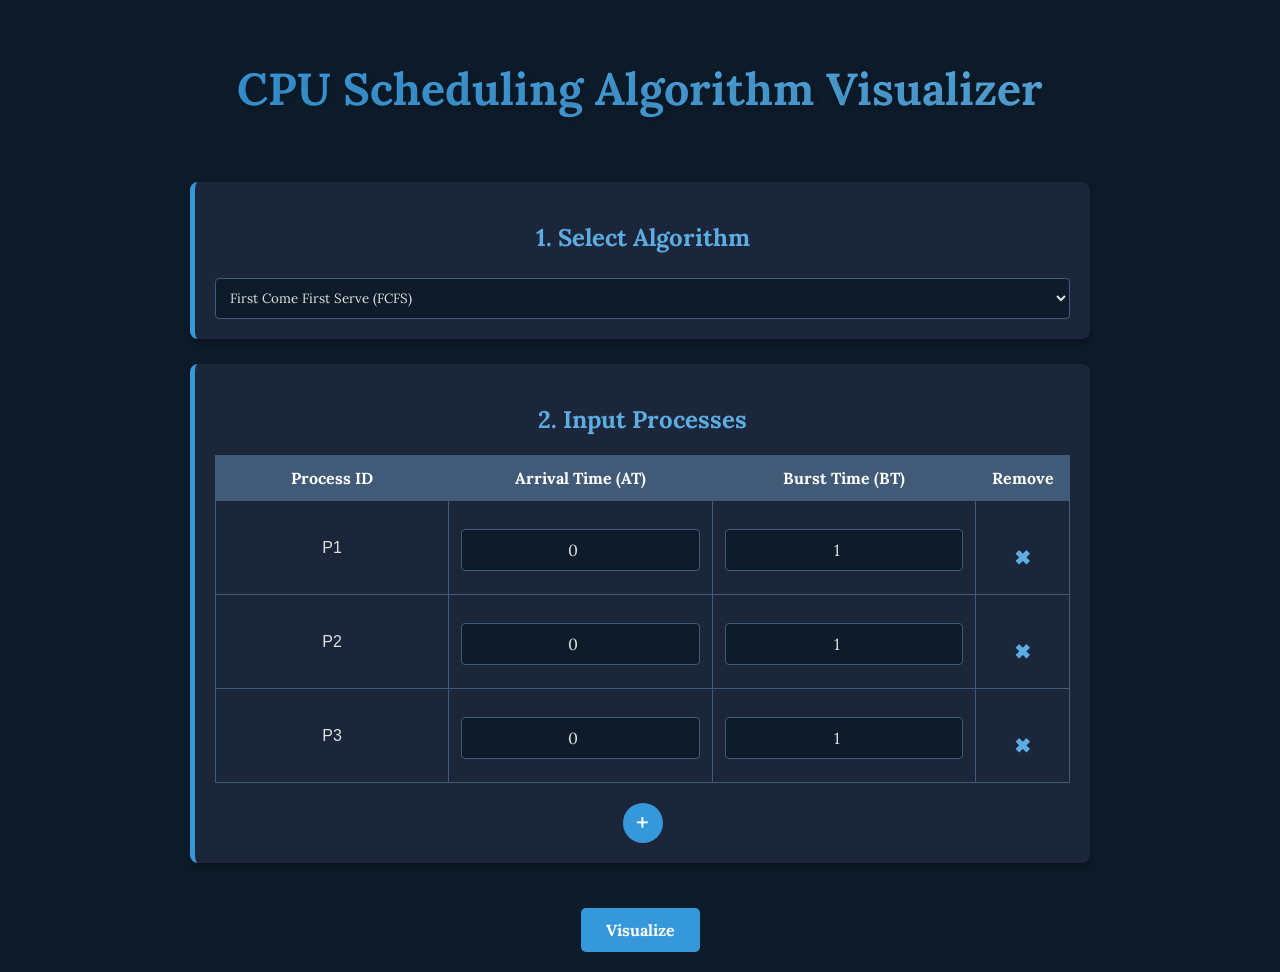
==== visualizer.html @ 1b237ee1 "Add files via upload" ====
<!DOCTYPE html>
<html lang="en">
<head>
    <meta charset="UTF-8">
    <meta name="viewport" content="width=device-width, initial-scale=1.0">
    <title>Visualization - CPU Scheduler</title>
    <link rel="stylesheet" href="style.css">
    <link rel="preconnect" href="https://fonts.googleapis.com">
    <link rel="preconnect" href="https://fonts.gstatic.com" crossorigin>
    <link href="https://fonts.googleapis.com/css2?family=Lora:wght@400;700&display=swap" rel="stylesheet">
</head>
<body>
    <div class="container viz-container">
        <div class="header">
            <h1>Visualization</h1>
            <a href="index.html" class="back-link">&larr; Back to Input</a>
        </div>

        <div class="grid-container">
            <div id="algorithm-info" class="card">
                <h2 id="algo-title">Algorithm Name</h2>
                <p id="algo-desc">A short description of the selected algorithm will appear here.</p>
            </div>

            <div id="controls" class="card">
                <h2>Controls</h2>
                <div class="control-buttons">
                    <button id="start-btn">Start</button>
                    <button id="end-btn">End</button>
                </div>
                <label for="speed-slider">Speed (Time Units / Second)</label>
                <div class="speed-control">
                    <span>1</span>
                    <input type="range" id="speed-slider" min="1" max="5" value="3">
                    <span>5</span>
                </div>
            </div>

            <div id="live-viz" class="card">
                <div class="live-info">
                    <p><strong>Current Time:</strong> <span id="current-time">0</span></p>
                </div>
                <div class="step-log">
                    <p><strong>Log:</strong> <span id="step-log-message">Simulation has not started.</span></p>
                </div>
                <h3>Gantt Chart</h3>
                <div id="gantt-chart-container">
                    <div id="gantt-chart"></div>
                    <div id="gantt-labels"></div>
                </div>
                <h3>Ready Queue</h3>
                <div id="ready-queue">
                    </div>
            </div>

            <div id="results" class="card">
                <h2>Results</h2>
                <table id="results-table">
                    <thead>
                        <tr>
                            <th>Process</th>
                            <th>AT</th>
                            <th>BT</th>
                            <th id="results-priority-header" class="hidden">Priority</th>
                            <th>CT</th>
                            <th>TAT</th>
                            <th>WT</th>
                            <th>RT</th>
                        </tr>
                    </thead>
                    <tbody id="results-table-body">
                        </tbody>
                </table>
                 <div id="averages">
                    <p><strong>Average Turnaround Time:</strong> <span id="avg-tat">0.00</span></p>
                    <p><strong>Average Waiting Time:</strong> <span id="avg-wt">0.00</span></p>
                </div>
            </div>
        </div>
    </div>
    <script src="visualizer.js"></script>
</body>
</html>
---- style.css ----
:root {
    --bg-color: #0D1B2A;      /* Deep Navy Background */
    --card-bg: #1B263B;       /* Dark Slate Blue for Cards */
    --header-bg: #415A77;     /* Lighter, Muted Blue for Headers */
    --accent-color: #3498DB;  /* Bright, Vibrant Blue for Accents */
    --pop-color: #5DADE2;      /* A slightly lighter blue for pop */
    --text-color: #E0E1DD;    /* Very light blue-gray for text */
    --light-text: #FFFFFF;
    --border-color: #415A77;
}

body {
    font-family: 'Lora', 'Times New Roman', serif;
    background-color: var(--bg-color);
    color: var(--text-color);
    margin: 0;
    padding: 20px;
    display: flex;
    justify-content: center;
    align-items: flex-start;
    min-height: 100vh;
}

.container {
    width: 100%;
    max-width: 900px;
    display: flex;
    flex-direction: column;
    gap: 25px;
}

.main-title {
    font-size: 2.8em;
    font-weight: 700;
    background: linear-gradient(45deg, var(--accent-color), var(--pop-color));
    -webkit-background-clip: text;
    -webkit-text-fill-color: transparent;
    background-clip: text;
    /* text-fill-color: transparent; */
    padding: 10px;
    text-shadow: 2px 2px 8px rgba(0, 0, 0, 0.2);
    text-align: center;
}

h1, h2 {
    color: var(--pop-color);
    text-align: center;
}

.viz-container h1 {
    font-size: 2em;
    background: none;
    -webkit-text-fill-color: unset;
    text-shadow: none;
}

.card {
    background-color: var(--card-bg);
    padding: 20px;
    border-radius: 8px;
    box-shadow: 0 4px 8px rgba(0,0,0,0.3);
    border-left: 5px solid var(--accent-color);
}

/* --- Input Page (index.html) --- */

select, input[type="number"] {
    width: 100%;
    padding: 10px;
    margin-top: 5px;
    border: 1px solid var(--border-color);
    border-radius: 4px;
    font-family: inherit;
    background-color: var(--bg-color);
    color: var(--text-color);
}

table {
    width: 100%;
    border-collapse: collapse;
    margin-top: 15px;
}

th, td {
    border: 1px solid var(--border-color);
    padding: 12px;
    text-align: center;
}

th {
    background-color: var(--header-bg);
    color: var(--light-text);
    font-weight: bold;
}

td input {
    width: 100%;
    box-sizing: border-box;
    text-align: center;
    border: none;
    background-color: transparent;
    font-size: 1em;
    color: var(--text-color);
}

td input:focus {
    outline: 1px solid var(--pop-color);
    border-radius: 2px;
}

button, .back-link {
    display: block;
    width: fit-content;
    padding: 12px 25px;
    font-size: 16px;
    font-family: inherit;
    font-weight: bold;
    color: var(--light-text);
    background-color: var(--accent-color);
    border: none;
    border-radius: 5px;
    cursor: pointer;
    text-decoration: none;
    margin: 20px auto 0;
    transition: background-color 0.3s ease;
}

button:hover, .back-link:hover {
    background-color: #2c81b8; /* Darker accent blue */
}

.icon-btn {
    width: 40px;
    height: 40px;
    font-size: 24px;
    padding: 0;
    border-radius: 50%;
    line-height: 40px;
    text-align: center;
}

.remove-btn {
    background: none;
    border: none;
    color: var(--pop-color);
    font-size: 20px;
    cursor: pointer;
}

.hidden {
    display: none;
}

#rr-options {
    margin-top: 15px;
}

/* --- Visualization Page (visualizer.html) --- */

.viz-container .header {
    display: flex;
    justify-content: space-between;
    align-items: center;
    width: 100%;
}

.back-link {
    margin: 0;
}

.grid-container {
    display: grid;
    grid-template-columns: 1fr 1fr;
    grid-template-rows: auto auto 1fr;
    gap: 20px;
    width: 100%;
}

#algorithm-info { grid-column: 1 / 2; grid-row: 1 / 2; }
#controls { grid-column: 2 / 3; grid-row: 1 / 2; }
#live-viz { grid-column: 1 / 3; grid-row: 2 / 3; }
#results { grid-column: 1 / 3; grid-row: 3 / 4; }

.control-buttons {
    display: flex;
    gap: 15px;
    justify-content: center;
    margin-bottom: 15px;
}

.control-buttons button {
    margin: 0;
}

#start-btn { 
    background-color: var(--pop-color);
    color: var(--bg-color); 
    font-weight: bold;
}
#start-btn:hover { background-color: #85C1E9; }
#end-btn { background-color: var(--header-bg); }
#end-btn:hover { background-color: #526D8F; }

.speed-control {
    display: flex;
    align-items: center;
    justify-content: center;
    gap: 10px;
}

#speed-slider {
    width: 60%;
    cursor: pointer;
}

#gantt-chart-container {
    width: 100%;
    margin-top: 10px;
    position: relative;
    background-color: #0d1621;
    border: 1px solid var(--border-color);
    min-height: 50px;
}

#gantt-chart {
    display: flex;
    height: 50px;
}

.gantt-bar {
    display: flex;
    justify-content: center;
    align-items: center;
    font-weight: bold;
    color: var(--light-text);
    height: 100%;
    box-sizing: border-box;
    overflow: hidden;
    white-space: nowrap;
}

#gantt-labels {
    display: flex;
    position: relative;
    height: 20px;
    font-size: 12px;
}

.gantt-label {
    position: absolute;
    bottom: -20px;
    transform: translateX(-50%);
}

#ready-queue {
    margin-top: 10px;
    min-height: 40px;
    padding: 10px;
    border: 1px dashed var(--pop-color);
    border-radius: 4px;
    display: flex;
    gap: 10px;
    flex-wrap: wrap;
    align-items: center;
}

.queue-process {
    background-color: var(--pop-color);
    color: var(--bg-color);
    padding: 5px 10px;
    border-radius: 4px;
    font-weight: bold;
}

#averages {
    margin-top: 20px;
    text-align: right;
    font-weight: bold;
    color: var(--pop-color);
}
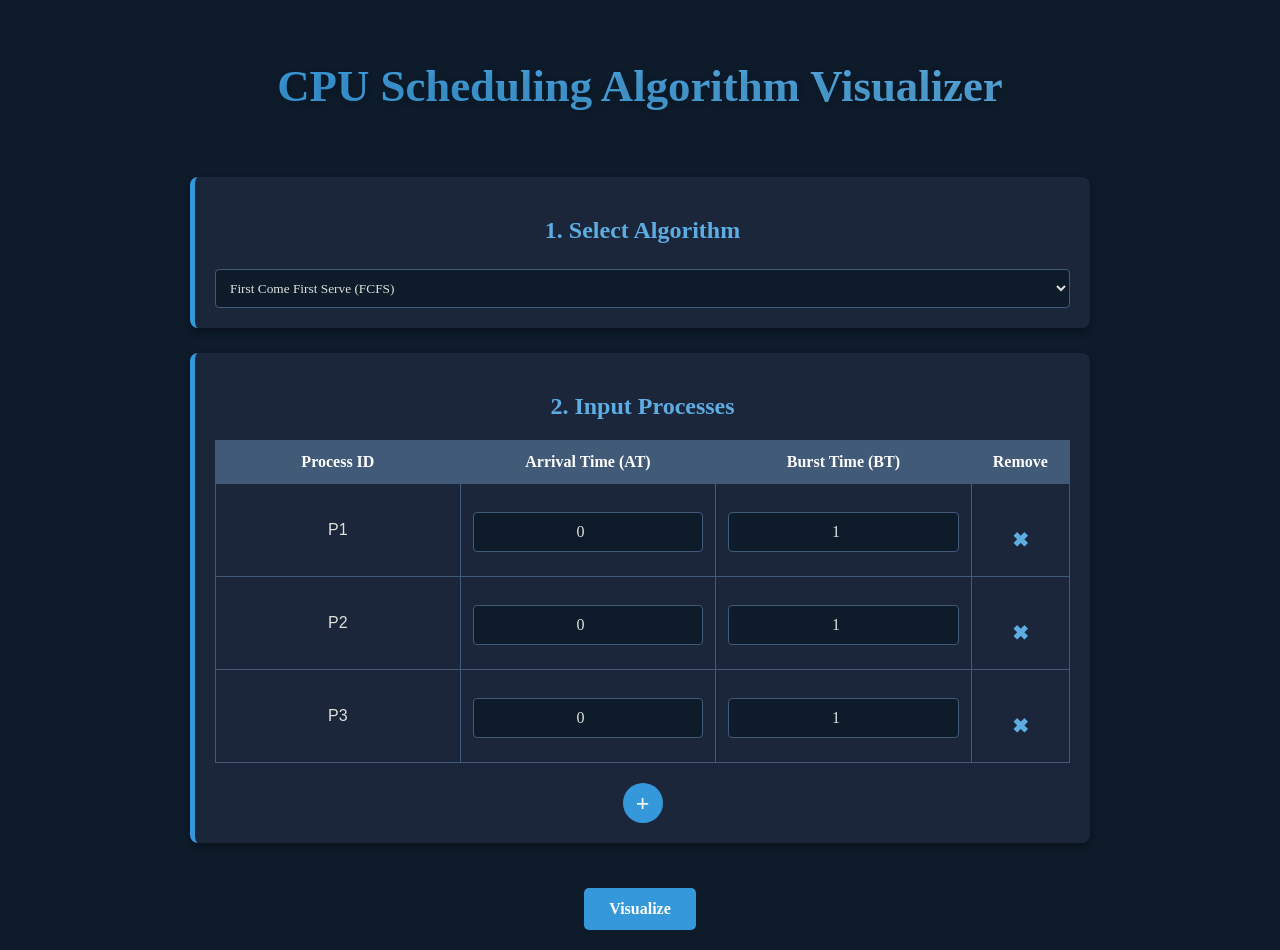
==== commit 3ef6d903: "Change font to 'Inter' in visualizer.html Updated font from 'Lora' to 'Inter' in visualizer.html." ====
--- a/visualizer.html
+++ b/visualizer.html
@@ -7,7 +7,7 @@
     <link rel="stylesheet" href="style.css">
     <link rel="preconnect" href="https://fonts.googleapis.com">
     <link rel="preconnect" href="https://fonts.gstatic.com" crossorigin>
-    <link href="https://fonts.googleapis.com/css2?family=Lora:wght@400;700&display=swap" rel="stylesheet">
+    <link href="https://fonts.googleapis.com/css2?family=Inter:wght@400;700&display=swap" rel="stylesheet">
 </head>
 <body>
     <div class="container viz-container">
@@ -80,4 +80,4 @@
     </div>
     <script src="visualizer.js"></script>
 </body>
-</html>+</html>
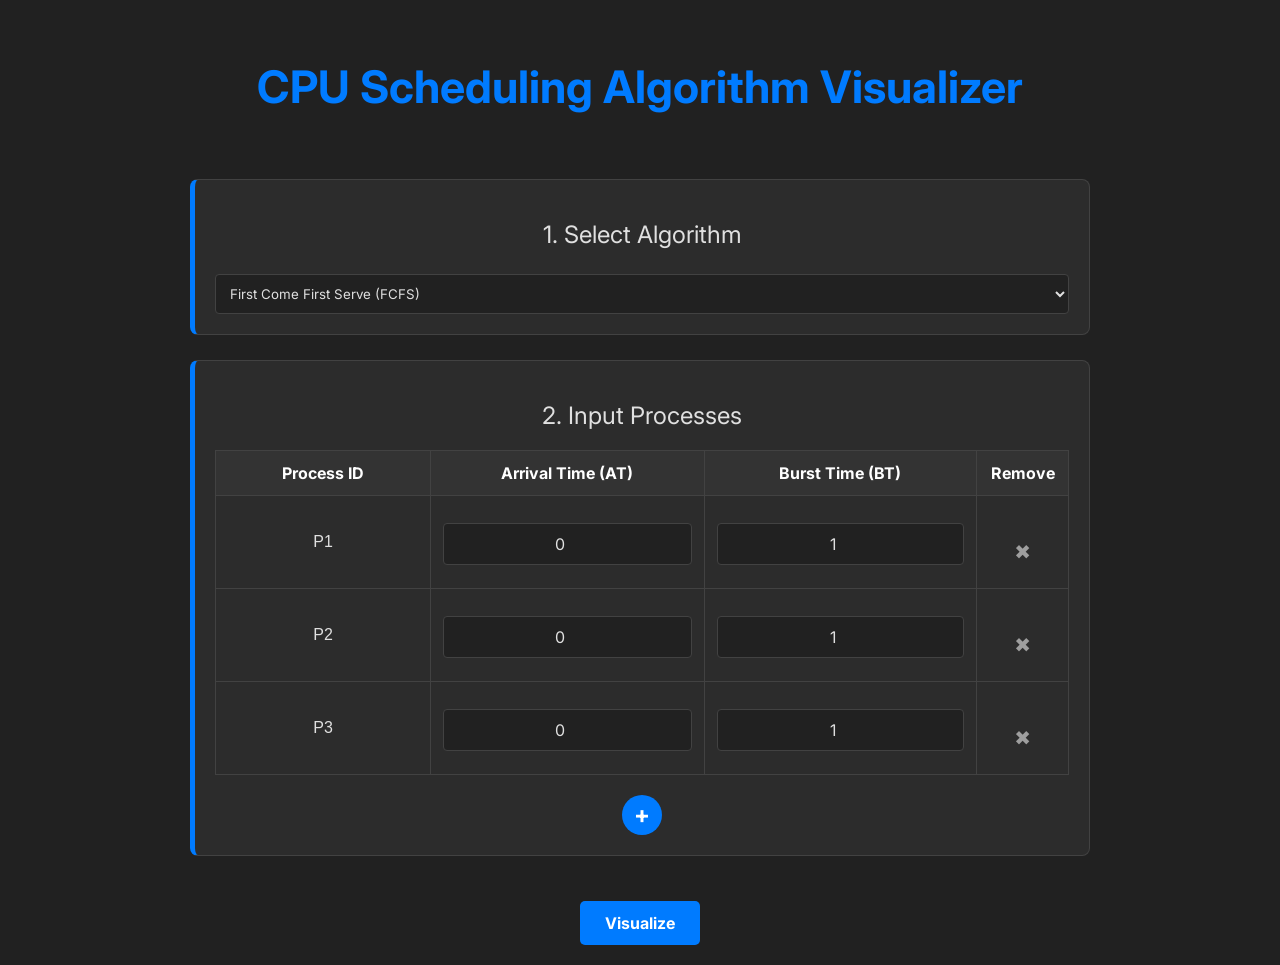
==== commit ea82776c: "Modify font styles in visualizer.html Updated font styles and added new font families." ====
--- a/visualizer.html
+++ b/visualizer.html
@@ -7,7 +7,7 @@
     <link rel="stylesheet" href="style.css">
     <link rel="preconnect" href="https://fonts.googleapis.com">
     <link rel="preconnect" href="https://fonts.gstatic.com" crossorigin>
-    <link href="https://fonts.googleapis.com/css2?family=Inter:wght@400;700&display=swap" rel="stylesheet">
+    <link href="https://fonts.googleapis.com/css2?family=Inter:wght@300;400;700&family=Playfair+Display:wght@700&family=Montserrat:wght@500&display=swap" rel="stylesheet">
 </head>
 <body>
     <div class="container viz-container">
--- a/style.css
+++ b/style.css
@@ -1,16 +1,14 @@
 :root {
-    --bg-color: #0D1B2A;      /* Deep Navy Background */
-    --card-bg: #1B263B;       /* Dark Slate Blue for Cards */
-    --header-bg: #415A77;     /* Lighter, Muted Blue for Headers */
-    --accent-color: #3498DB;  /* Bright, Vibrant Blue for Accents */
-    --pop-color: #5DADE2;      /* A slightly lighter blue for pop */
-    --text-color: #E0E1DD;    /* Very light blue-gray for text */
+    --bg-color: #212121;      /* Very dark gray background */
+    --card-bg: #2C2C2C;       /* Slightly lighter gray for cards */
+    --accent-color: #007BFF;  /* Bright, vibrant blue for accents */
+    --text-color: #E0E0E0;    /* Light gray for primary text */
     --light-text: #FFFFFF;
-    --border-color: #415A77;
+    --border-color: #424242;  /* Muted gray for borders */
 }
 
 body {
-    font-family: 'Lora', 'Times New Roman', serif;
+    font-family: 'Inter', system-ui, -apple-system, BlinkMacSystemFont, 'Segoe UI', Roboto, Oxygen, Ubuntu, Cantarell, 'Open Sans', 'Helvetica Neue', sans-serif;
     background-color: var(--bg-color);
     color: var(--text-color);
     margin: 0;
@@ -32,33 +30,27 @@
 .main-title {
     font-size: 2.8em;
     font-weight: 700;
-    background: linear-gradient(45deg, var(--accent-color), var(--pop-color));
-    -webkit-background-clip: text;
-    -webkit-text-fill-color: transparent;
-    background-clip: text;
-    /* text-fill-color: transparent; */
+    color: var(--accent-color);
     padding: 10px;
-    text-shadow: 2px 2px 8px rgba(0, 0, 0, 0.2);
     text-align: center;
 }
 
 h1, h2 {
-    color: var(--pop-color);
-    text-align: center;
+    color: var(--text-color);
+    text-align: center;
+    font-weight: 400;
 }
 
 .viz-container h1 {
     font-size: 2em;
-    background: none;
-    -webkit-text-fill-color: unset;
-    text-shadow: none;
 }
 
 .card {
     background-color: var(--card-bg);
     padding: 20px;
     border-radius: 8px;
-    box-shadow: 0 4px 8px rgba(0,0,0,0.3);
+    box-shadow: none;
+    border: 1px solid var(--border-color);
     border-left: 5px solid var(--accent-color);
 }
 
@@ -88,7 +80,7 @@
 }
 
 th {
-    background-color: var(--header-bg);
+    background-color: #333;
     color: var(--light-text);
     font-weight: bold;
 }
@@ -104,7 +96,7 @@
 }
 
 td input:focus {
-    outline: 1px solid var(--pop-color);
+    outline: 1px solid var(--accent-color);
     border-radius: 2px;
 }
 
@@ -126,7 +118,7 @@
 }
 
 button:hover, .back-link:hover {
-    background-color: #2c81b8; /* Darker accent blue */
+    background-color: #0056b3; /* Darker blue */
 }
 
 .icon-btn {
@@ -142,9 +134,13 @@
 .remove-btn {
     background: none;
     border: none;
-    color: var(--pop-color);
+    color: #9E9E9E; /* Muted gray for remove icon */
     font-size: 20px;
     cursor: pointer;
+    transition: color 0.2s ease;
+}
+.remove-btn:hover {
+    color: #E57373; /* Red on hover for clarity */
 }
 
 .hidden {
@@ -192,14 +188,13 @@
     margin: 0;
 }
 
-#start-btn { 
-    background-color: var(--pop-color);
-    color: var(--bg-color); 
-    font-weight: bold;
-}
-#start-btn:hover { background-color: #85C1E9; }
-#end-btn { background-color: var(--header-bg); }
-#end-btn:hover { background-color: #526D8F; }
+#start-btn, #end-btn { 
+    background-color: var(--accent-color);
+    color: var(--light-text); 
+    font-weight: bold;
+}
+#start-btn:hover, #end-btn:hover { background-color: #0056b3; }
+
 
 .speed-control {
     display: flex;
@@ -217,7 +212,7 @@
     width: 100%;
     margin-top: 10px;
     position: relative;
-    background-color: #0d1621;
+    background-color: #1A1A1A;
     border: 1px solid var(--border-color);
     min-height: 50px;
 }
@@ -256,7 +251,7 @@
     margin-top: 10px;
     min-height: 40px;
     padding: 10px;
-    border: 1px dashed var(--pop-color);
+    border: 1px dashed var(--accent-color);
     border-radius: 4px;
     display: flex;
     gap: 10px;
@@ -265,8 +260,8 @@
 }
 
 .queue-process {
-    background-color: var(--pop-color);
-    color: var(--bg-color);
+    background-color: var(--accent-color);
+    color: var(--light-text);
     padding: 5px 10px;
     border-radius: 4px;
     font-weight: bold;
@@ -276,5 +271,5 @@
     margin-top: 20px;
     text-align: right;
     font-weight: bold;
-    color: var(--pop-color);
-}+    color: var(--accent-color);
+}
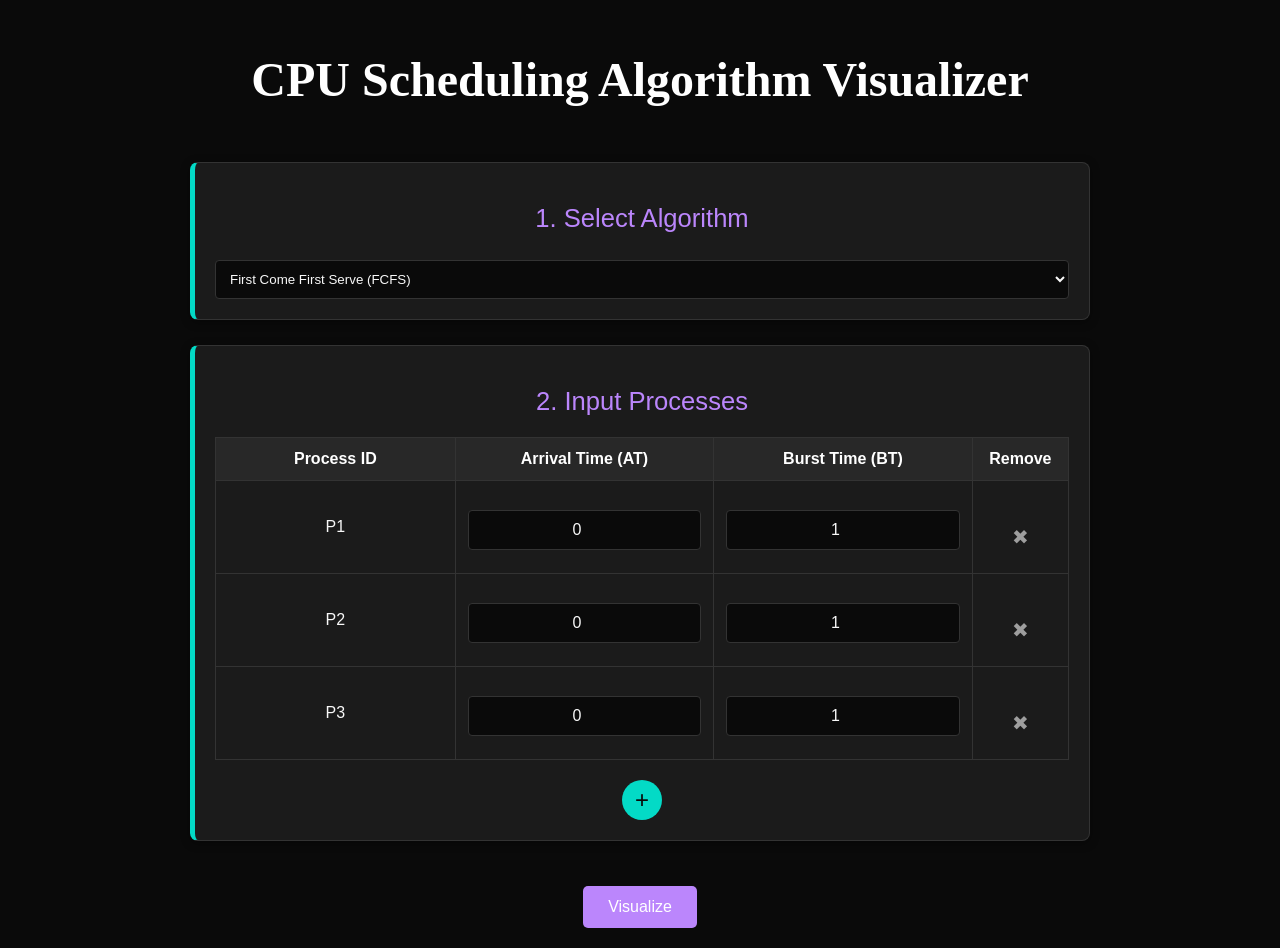
==== commit fb54ec4f: "Update font family in visualizer.html" ====
--- a/visualizer.html
+++ b/visualizer.html
@@ -7,7 +7,7 @@
     <link rel="stylesheet" href="style.css">
     <link rel="preconnect" href="https://fonts.googleapis.com">
     <link rel="preconnect" href="https://fonts.gstatic.com" crossorigin>
-    <link href="https://fonts.googleapis.com/css2?family=Inter:wght@300;400;700&family=Playfair+Display:wght@700&family=Montserrat:wght@500&display=swap" rel="stylesheet">
+    <link href="https://fonts.googleapis.com/css2?family=Poppins:wght@400;500;700&display=swap" rel="stylesheet">
 </head>
 <body>
     <div class="container viz-container">
@@ -81,3 +81,4 @@
     <script src="visualizer.js"></script>
 </body>
 </html>
+
--- a/style.css
+++ b/style.css
@@ -1,10 +1,11 @@
 :root {
-    --bg-color: #212121;      /* Very dark gray background */
-    --card-bg: #2C2C2C;       /* Slightly lighter gray for cards */
-    --accent-color: #007BFF;  /* Bright, vibrant blue for accents */
-    --text-color: #E0E0E0;    /* Light gray for primary text */
-    --light-text: #FFFFFF;
-    --border-color: #424242;  /* Muted gray for borders */
+    --bg-color: #0A0A0A;        /* True black for background */
+    --card-bg: #1B1B1B;         /* Dark gray for card backgrounds */
+    --border-color: #333333;    /* Slightly lighter dark gray for borders */
+    --text-color: #F8F8F8;      /* Off-white for general text */
+    --light-text: #FFFFFF;      /* Pure white for bold text */
+    --highlight-color: #BB86FC; /* A subtle, modern purple for highlights */
+    --secondary-highlight: #03DAC6; /* A teal/cyan for secondary highlights */
 }
 
 body {
@@ -28,30 +29,37 @@
 }
 
 .main-title {
-    font-size: 2.8em;
+    font-family: 'Playfair Display', serif; /* Elegant serif for main title */
+    font-size: 3em;
     font-weight: 700;
-    color: var(--accent-color);
-    padding: 10px;
-    text-align: center;
-}
-
-h1, h2 {
-    color: var(--text-color);
-    text-align: center;
-    font-weight: 400;
-}
+    color: var(--light-text);
+    text-align: center;
+    margin-bottom: 30px;
+}
+
+h1, h2, h3 {
+    font-family: 'Montserrat', sans-serif; /* Clean sans-serif for section headings */
+    color: var(--highlight-color);
+    text-align: center;
+    font-weight: 500;
+}
+h1 { font-size: 2em; }
+h2 { font-size: 1.6em; }
+h3 { font-size: 1.3em; }
 
 .viz-container h1 {
+    font-family: 'Montserrat', sans-serif;
     font-size: 2em;
+    color: var(--light-text);
 }
 
 .card {
     background-color: var(--card-bg);
     padding: 20px;
     border-radius: 8px;
-    box-shadow: none;
+    box-shadow: 0 2px 10px rgba(0, 0, 0, 0.4); /* Subtle shadow for depth */
     border: 1px solid var(--border-color);
-    border-left: 5px solid var(--accent-color);
+    border-left: 5px solid var(--secondary-highlight); /* Highlight on the side */
 }
 
 /* --- Input Page (index.html) --- */
@@ -62,7 +70,7 @@
     margin-top: 5px;
     border: 1px solid var(--border-color);
     border-radius: 4px;
-    font-family: inherit;
+    font-family: 'Inter', sans-serif;
     background-color: var(--bg-color);
     color: var(--text-color);
 }
@@ -80,9 +88,10 @@
 }
 
 th {
-    background-color: #333;
+    background-color: #282828; /* Slightly darker header for table */
     color: var(--light-text);
     font-weight: bold;
+    font-family: 'Montserrat', sans-serif;
 }
 
 td input {
@@ -93,10 +102,11 @@
     background-color: transparent;
     font-size: 1em;
     color: var(--text-color);
+    font-family: 'Inter', sans-serif;
 }
 
 td input:focus {
-    outline: 1px solid var(--accent-color);
+    outline: 1px solid var(--highlight-color);
     border-radius: 2px;
 }
 
@@ -105,20 +115,21 @@
     width: fit-content;
     padding: 12px 25px;
     font-size: 16px;
-    font-family: inherit;
-    font-weight: bold;
-    color: var(--light-text);
-    background-color: var(--accent-color);
+    font-family: 'Montserrat', sans-serif;
+    font-weight: 500;
+    color: var(--light-text);
+    background-color: var(--highlight-color);
     border: none;
     border-radius: 5px;
     cursor: pointer;
     text-decoration: none;
     margin: 20px auto 0;
-    transition: background-color 0.3s ease;
+    transition: background-color 0.3s ease, transform 0.2s ease;
 }
 
 button:hover, .back-link:hover {
-    background-color: #0056b3; /* Darker blue */
+    background-color: #9C27B0; /* Darker purple on hover */
+    transform: translateY(-2px);
 }
 
 .icon-btn {
@@ -129,6 +140,12 @@
     border-radius: 50%;
     line-height: 40px;
     text-align: center;
+    background-color: var(--secondary-highlight);
+    color: var(--bg-color); /* Dark text for light button */
+}
+.icon-btn:hover {
+    background-color: #00A389; /* Darker teal on hover */
+    transform: translateY(-2px);
 }
 
 .remove-btn {
@@ -140,7 +157,7 @@
     transition: color 0.2s ease;
 }
 .remove-btn:hover {
-    color: #E57373; /* Red on hover for clarity */
+    color: var(--accent-color); /* Highlight color on hover */
 }
 
 .hidden {
@@ -158,11 +175,27 @@
     justify-content: space-between;
     align-items: center;
     width: 100%;
+    margin-bottom: 20px;
+}
+.viz-container .header h1 {
+    margin: 0;
+    font-family: 'Montserrat', sans-serif;
+    color: var(--light-text);
 }
 
 .back-link {
     margin: 0;
-}
+    background-color: var(--border-color); /* Muted button for back link */
+    color: var(--text-color);
+    padding: 8px 15px;
+    border-radius: 4px;
+    font-size: 0.9em;
+}
+.back-link:hover {
+    background-color: #424242;
+    transform: translateY(-1px);
+}
+
 
 .grid-container {
     display: grid;
@@ -186,14 +219,9 @@
 
 .control-buttons button {
     margin: 0;
-}
-
-#start-btn, #end-btn { 
-    background-color: var(--accent-color);
-    color: var(--light-text); 
-    font-weight: bold;
-}
-#start-btn:hover, #end-btn:hover { background-color: #0056b3; }
+    background-color: var(--highlight-color); /* Main accent for controls */
+}
+#start-btn:hover, #end-btn:hover { background-color: #9C27B0; }
 
 
 .speed-control {
@@ -201,18 +229,24 @@
     align-items: center;
     justify-content: center;
     gap: 10px;
-}
+    font-family: 'Inter', sans-serif;
+}
+.speed-control label {
+    font-weight: 300;
+}
+
 
 #speed-slider {
     width: 60%;
     cursor: pointer;
+    accent-color: var(--secondary-highlight); /* Changes slider color */
 }
 
 #gantt-chart-container {
     width: 100%;
     margin-top: 10px;
     position: relative;
-    background-color: #1A1A1A;
+    background-color: #1A1A1A; /* Darker background for the chart itself */
     border: 1px solid var(--border-color);
     min-height: 50px;
 }
@@ -232,6 +266,7 @@
     box-sizing: border-box;
     overflow: hidden;
     white-space: nowrap;
+    font-family: 'Inter', sans-serif;
 }
 
 #gantt-labels {
@@ -239,6 +274,8 @@
     position: relative;
     height: 20px;
     font-size: 12px;
+    color: #9E9E9E; /* Muted label color */
+    font-family: 'Inter', sans-serif;
 }
 
 .gantt-label {
@@ -251,7 +288,7 @@
     margin-top: 10px;
     min-height: 40px;
     padding: 10px;
-    border: 1px dashed var(--accent-color);
+    border: 1px dashed var(--secondary-highlight);
     border-radius: 4px;
     display: flex;
     gap: 10px;
@@ -260,16 +297,19 @@
 }
 
 .queue-process {
-    background-color: var(--accent-color);
-    color: var(--light-text);
+    background-color: var(--secondary-highlight);
+    color: var(--bg-color);
     padding: 5px 10px;
     border-radius: 4px;
     font-weight: bold;
+    font-family: 'Inter', sans-serif;
 }
 
 #averages {
     margin-top: 20px;
     text-align: right;
     font-weight: bold;
-    color: var(--accent-color);
-}
+    color: var(--highlight-color); /* Highlight color for averages */
+    font-family: 'Montserrat', sans-serif;
+}
+
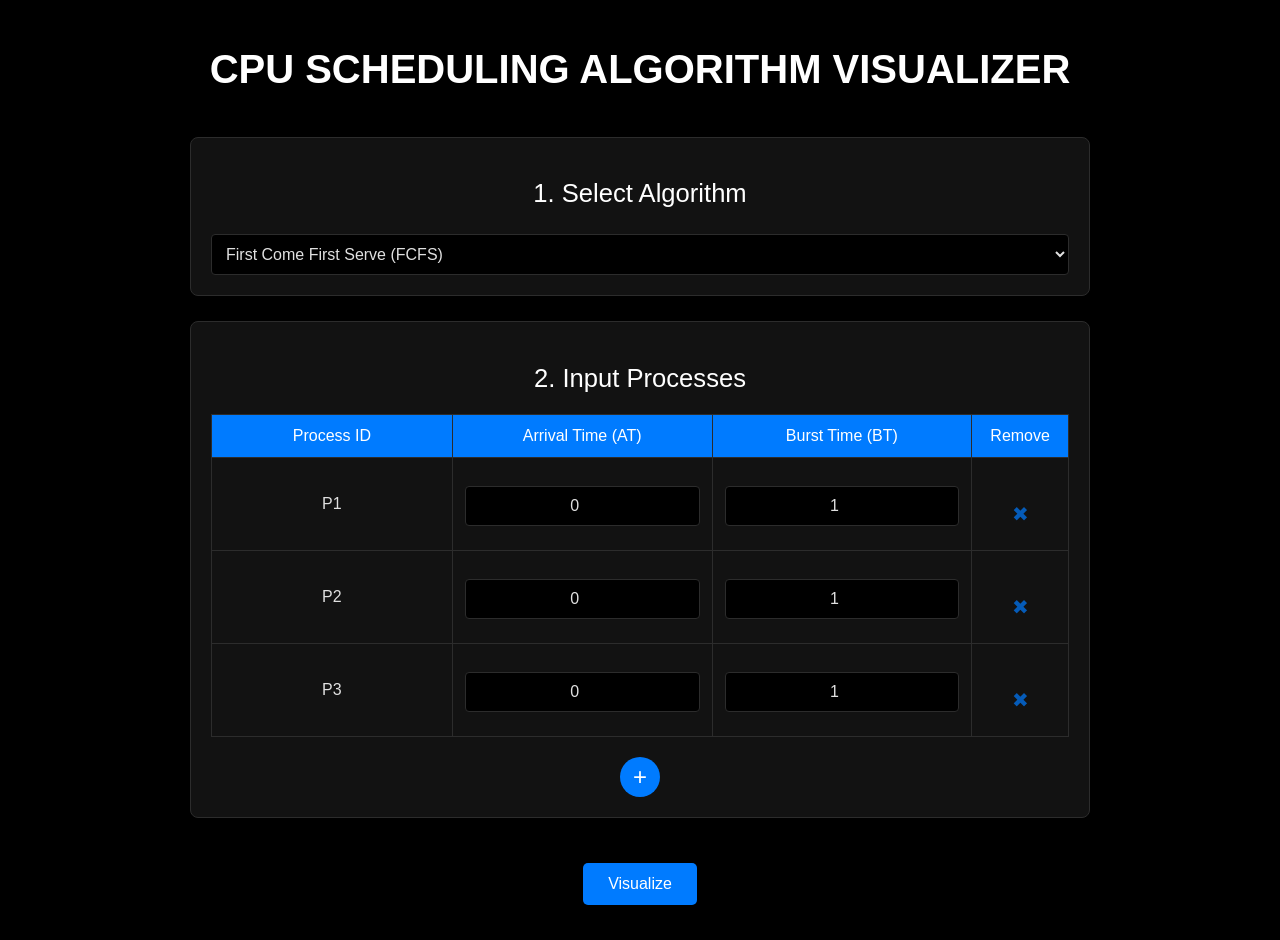
==== commit 257f8c79: "Fix HTML formatting issues in visualizer.html" ====
--- a/visualizer.html
+++ b/visualizer.html
@@ -81,4 +81,3 @@
     <script src="visualizer.js"></script>
 </body>
 </html>
-
--- a/style.css
+++ b/style.css
@@ -1,15 +1,14 @@
 :root {
-    --bg-color: #0A0A0A;        /* True black for background */
-    --card-bg: #1B1B1B;         /* Dark gray for card backgrounds */
-    --border-color: #333333;    /* Slightly lighter dark gray for borders */
-    --text-color: #F8F8F8;      /* Off-white for general text */
-    --light-text: #FFFFFF;      /* Pure white for bold text */
-    --highlight-color: #BB86FC; /* A subtle, modern purple for highlights */
-    --secondary-highlight: #03DAC6; /* A teal/cyan for secondary highlights */
+    --bg-color: #000000;        /* Pure black background */
+    --card-bg: #121212;         /* Very dark gray for cards */
+    --accent-color: #007BFF;    /* A vibrant, standard blue */
+    --text-color: #E0E0E0;      /* Light gray for primary text */
+    --light-text: #FFFFFF;      /* Pure white for bold text and buttons */
+    --border-color: #2C2C2C;    /* Muted dark gray for borders */
 }
 
 body {
-    font-family: 'Inter', system-ui, -apple-system, BlinkMacSystemFont, 'Segoe UI', Roboto, Oxygen, Ubuntu, Cantarell, 'Open Sans', 'Helvetica Neue', sans-serif;
+    font-family: 'Poppins', sans-serif;
     background-color: var(--bg-color);
     color: var(--text-color);
     margin: 0;
@@ -29,37 +28,27 @@
 }
 
 .main-title {
-    font-family: 'Playfair Display', serif; /* Elegant serif for main title */
-    font-size: 3em;
+    font-size: 2.5em;
     font-weight: 700;
     color: var(--light-text);
     text-align: center;
-    margin-bottom: 30px;
+    margin-bottom: 20px;
 }
 
 h1, h2, h3 {
-    font-family: 'Montserrat', sans-serif; /* Clean sans-serif for section headings */
-    color: var(--highlight-color);
-    text-align: center;
-    font-weight: 500;
-}
-h1 { font-size: 2em; }
+    font-weight: 500;
+    color: var(--light-text);
+    text-align: center;
+}
+.viz-container h1 { font-size: 2.2em; }
 h2 { font-size: 1.6em; }
 h3 { font-size: 1.3em; }
-
-.viz-container h1 {
-    font-family: 'Montserrat', sans-serif;
-    font-size: 2em;
-    color: var(--light-text);
-}
 
 .card {
     background-color: var(--card-bg);
     padding: 20px;
     border-radius: 8px;
-    box-shadow: 0 2px 10px rgba(0, 0, 0, 0.4); /* Subtle shadow for depth */
-    border: 1px solid var(--border-color);
-    border-left: 5px solid var(--secondary-highlight); /* Highlight on the side */
+    border: 1px solid var(--border-color);
 }
 
 /* --- Input Page (index.html) --- */
@@ -70,9 +59,10 @@
     margin-top: 5px;
     border: 1px solid var(--border-color);
     border-radius: 4px;
-    font-family: 'Inter', sans-serif;
+    font-family: inherit;
     background-color: var(--bg-color);
     color: var(--text-color);
+    font-size: 1em;
 }
 
 table {
@@ -88,10 +78,9 @@
 }
 
 th {
-    background-color: #282828; /* Slightly darker header for table */
-    color: var(--light-text);
-    font-weight: bold;
-    font-family: 'Montserrat', sans-serif;
+    background-color: var(--accent-color);
+    color: var(--light-text);
+    font-weight: 500;
 }
 
 td input {
@@ -102,11 +91,10 @@
     background-color: transparent;
     font-size: 1em;
     color: var(--text-color);
-    font-family: 'Inter', sans-serif;
 }
 
 td input:focus {
-    outline: 1px solid var(--highlight-color);
+    outline: 2px solid var(--accent-color);
     border-radius: 2px;
 }
 
@@ -114,22 +102,21 @@
     display: block;
     width: fit-content;
     padding: 12px 25px;
-    font-size: 16px;
-    font-family: 'Montserrat', sans-serif;
-    font-weight: 500;
-    color: var(--light-text);
-    background-color: var(--highlight-color);
+    font-size: 1em;
+    font-family: inherit;
+    font-weight: 500;
+    color: var(--light-text);
+    background-color: var(--accent-color);
     border: none;
     border-radius: 5px;
     cursor: pointer;
     text-decoration: none;
     margin: 20px auto 0;
-    transition: background-color 0.3s ease, transform 0.2s ease;
+    transition: background-color 0.2s ease;
 }
 
 button:hover, .back-link:hover {
-    background-color: #9C27B0; /* Darker purple on hover */
-    transform: translateY(-2px);
+    background-color: #0056b3; /* Darker blue */
 }
 
 .icon-btn {
@@ -140,33 +127,23 @@
     border-radius: 50%;
     line-height: 40px;
     text-align: center;
-    background-color: var(--secondary-highlight);
-    color: var(--bg-color); /* Dark text for light button */
-}
-.icon-btn:hover {
-    background-color: #00A389; /* Darker teal on hover */
-    transform: translateY(-2px);
 }
 
 .remove-btn {
     background: none;
     border: none;
-    color: #9E9E9E; /* Muted gray for remove icon */
+    color: var(--accent-color);
     font-size: 20px;
     cursor: pointer;
-    transition: color 0.2s ease;
+    opacity: 0.7;
+    transition: opacity 0.2s ease;
 }
 .remove-btn:hover {
-    color: var(--accent-color); /* Highlight color on hover */
-}
-
-.hidden {
-    display: none;
-}
-
-#rr-options {
-    margin-top: 15px;
-}
+    opacity: 1;
+}
+
+.hidden { display: none; }
+#rr-options { margin-top: 15px; }
 
 /* --- Visualization Page (visualizer.html) --- */
 
@@ -175,27 +152,12 @@
     justify-content: space-between;
     align-items: center;
     width: 100%;
-    margin-bottom: 20px;
-}
-.viz-container .header h1 {
-    margin: 0;
-    font-family: 'Montserrat', sans-serif;
-    color: var(--light-text);
-}
-
+}
 .back-link {
     margin: 0;
-    background-color: var(--border-color); /* Muted button for back link */
-    color: var(--text-color);
-    padding: 8px 15px;
-    border-radius: 4px;
-    font-size: 0.9em;
-}
-.back-link:hover {
-    background-color: #424242;
-    transform: translateY(-1px);
-}
-
+    background-color: var(--border-color);
+    color: var(--text-color);
+}
 
 .grid-container {
     display: grid;
@@ -216,68 +178,49 @@
     justify-content: center;
     margin-bottom: 15px;
 }
-
-.control-buttons button {
-    margin: 0;
-    background-color: var(--highlight-color); /* Main accent for controls */
-}
-#start-btn:hover, #end-btn:hover { background-color: #9C27B0; }
-
+.control-buttons button { margin: 0; }
 
 .speed-control {
     display: flex;
     align-items: center;
     justify-content: center;
     gap: 10px;
-    font-family: 'Inter', sans-serif;
-}
-.speed-control label {
-    font-weight: 300;
-}
-
-
+}
 #speed-slider {
     width: 60%;
     cursor: pointer;
-    accent-color: var(--secondary-highlight); /* Changes slider color */
+    accent-color: var(--accent-color);
 }
 
 #gantt-chart-container {
     width: 100%;
     margin-top: 10px;
     position: relative;
-    background-color: #1A1A1A; /* Darker background for the chart itself */
+    background-color: var(--bg-color);
     border: 1px solid var(--border-color);
     min-height: 50px;
 }
 
-#gantt-chart {
-    display: flex;
-    height: 50px;
-}
-
+#gantt-chart { display: flex; height: 50px; }
 .gantt-bar {
     display: flex;
     justify-content: center;
     align-items: center;
-    font-weight: bold;
+    font-weight: 500;
     color: var(--light-text);
     height: 100%;
     box-sizing: border-box;
     overflow: hidden;
     white-space: nowrap;
-    font-family: 'Inter', sans-serif;
+    text-shadow: 1px 1px 2px rgba(0,0,0,0.5);
 }
 
 #gantt-labels {
     display: flex;
     position: relative;
-    height: 20px;
+    /* height: 20px; */
     font-size: 12px;
-    color: #9E9E9E; /* Muted label color */
-    font-family: 'Inter', sans-serif;
-}
-
+}
 .gantt-label {
     position: absolute;
     bottom: -20px;
@@ -288,7 +231,7 @@
     margin-top: 10px;
     min-height: 40px;
     padding: 10px;
-    border: 1px dashed var(--secondary-highlight);
+    border: 2px dashed var(--accent-color);
     border-radius: 4px;
     display: flex;
     gap: 10px;
@@ -297,19 +240,16 @@
 }
 
 .queue-process {
-    background-color: var(--secondary-highlight);
-    color: var(--bg-color);
+    background-color: var(--accent-color);
+    color: var(--light-text);
     padding: 5px 10px;
     border-radius: 4px;
-    font-weight: bold;
-    font-family: 'Inter', sans-serif;
+    font-weight: 500;
 }
 
 #averages {
     margin-top: 20px;
     text-align: right;
-    font-weight: bold;
-    color: var(--highlight-color); /* Highlight color for averages */
-    font-family: 'Montserrat', sans-serif;
-}
-
+    font-weight: 500;
+    color: var(--text-color);
+}
